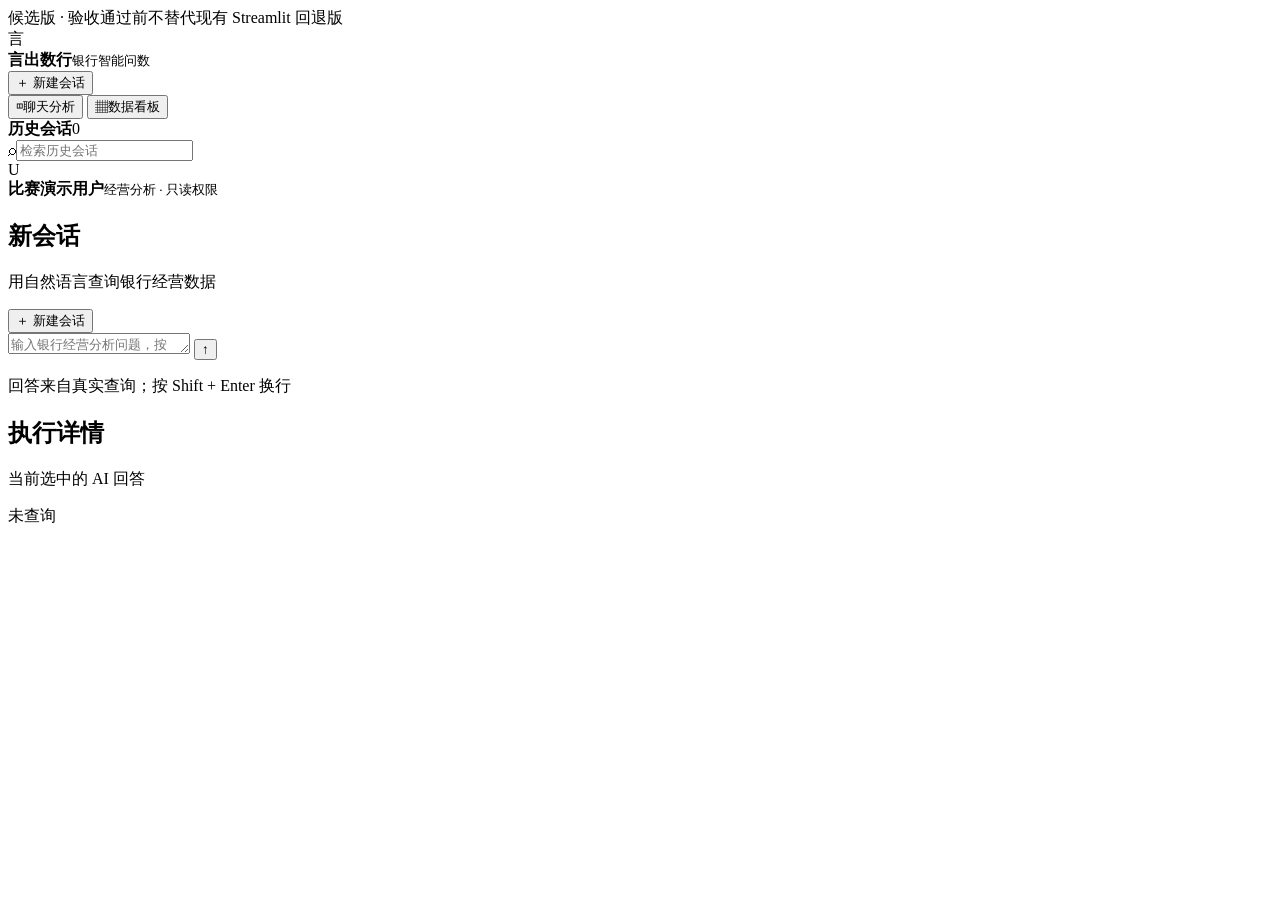
==== candidate_frontend/index.html @ 1816d5ef "feat: integrate candidate frontend with real query rules" ====
<!doctype html>
<html lang="zh-CN">
<head>
  <meta charset="utf-8">
  <meta name="viewport" content="width=device-width, initial-scale=1">
  <title>言出数行 · 候选前端</title>
  <link rel="stylesheet" href="/candidate/assets/styles.css">
</head>
<body>
  <div id="candidate-banner" class="candidate-banner">候选版 · 验收通过前不替代现有 Streamlit 回退版</div>
  <main class="workbench" data-testid="three-column-workbench" aria-label="三栏式 AI 数据分析工作台">
    <aside class="left-rail" data-testid="left-rail">
      <header class="brand"><span class="brand-mark">言</span><div><strong>言出数行</strong><small>银行智能问数</small></div></header>
      <button id="new-chat" class="primary wide" type="button"><span>＋</span> 新建会话</button>
      <nav aria-label="主要功能">
        <button class="nav-item active" type="button" data-page="chat"><span>◫</span>聊天分析</button>
        <button class="nav-item" type="button" data-page="dashboard"><span>▦</span>数据看板</button>
      </nav>
      <section class="history-head"><strong>历史会话</strong><span id="history-count">0</span></section>
      <label class="search"><span>⌕</span><input id="history-search" type="search" placeholder="检索历史会话" autocomplete="off" aria-label="检索历史会话"></label>
      <div id="history-list" class="history-list" aria-live="polite"></div>
      <footer class="user-card"><span class="avatar">U</span><div><strong>比赛演示用户</strong><small>经营分析 · 只读权限</small></div></footer>
    </aside>

    <section class="center-panel" data-testid="chat-panel">
      <header class="panel-head"><div><h1 id="page-title">新会话</h1><p id="page-subtitle">用自然语言查询银行经营数据</p></div><button id="head-new-chat" class="ghost" type="button">＋ 新建会话</button></header>
      <div id="chat-view" class="chat-view">
        <div id="message-scroll" class="message-scroll" data-testid="message-scroll"></div>
        <form id="composer" class="composer" data-testid="fixed-composer">
          <textarea id="question" rows="1" maxlength="500" placeholder="输入银行经营分析问题，按 Enter 发送……" aria-label="输入问题"></textarea>
          <button id="send" class="send" type="submit" aria-label="发送问题">↑</button>
          <p>回答来自真实查询；按 Shift + Enter 换行</p>
        </form>
      </div>
      <div id="dashboard-view" class="dashboard-view" hidden></div>
    </section>

    <aside class="detail-panel" data-testid="detail-panel">
      <header class="detail-head"><div><h2>执行详情</h2><p>当前选中的 AI 回答</p></div><span id="detail-status" class="status-chip">未查询</span></header>
      <div id="detail-content" class="detail-content"></div>
    </aside>
  </main>
  <script src="/candidate/assets/app.js" defer></script>
</body>
</html>
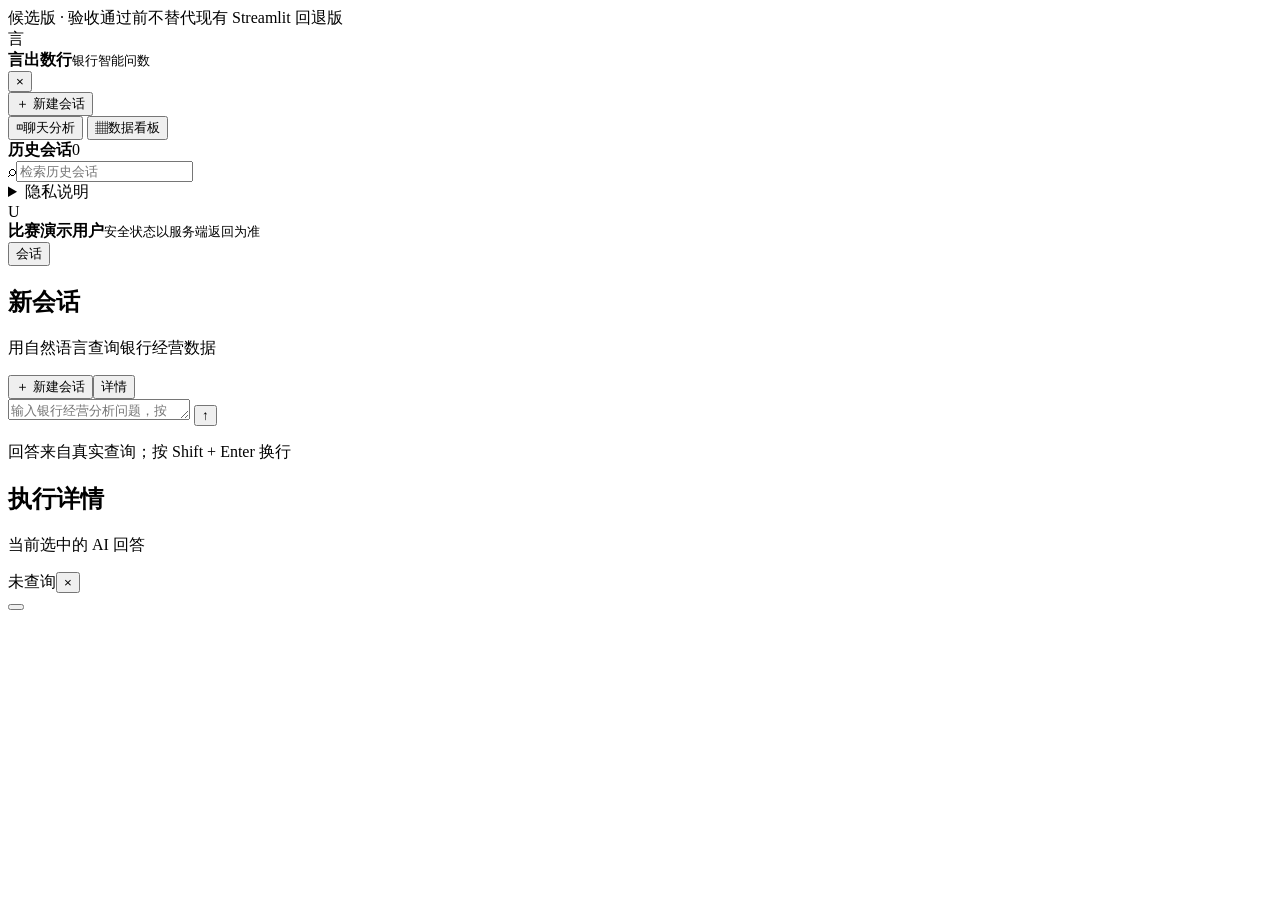
==== commit f6b8c1f8: "feat: add mobile pwa and result export" ====
--- a/candidate_frontend/index.html
+++ b/candidate_frontend/index.html
@@ -3,14 +3,17 @@
 <head>
   <meta charset="utf-8">
   <meta name="viewport" content="width=device-width, initial-scale=1">
+  <meta name="theme-color" content="#0b5fcc">
   <title>言出数行 · 候选前端</title>
+  <link rel="manifest" href="/candidate/assets/manifest.webmanifest">
+  <link rel="icon" href="/candidate/assets/icons/icon.svg" type="image/svg+xml">
   <link rel="stylesheet" href="/candidate/assets/styles.css">
 </head>
 <body>
   <div id="candidate-banner" class="candidate-banner">候选版 · 验收通过前不替代现有 Streamlit 回退版</div>
   <main class="workbench" data-testid="three-column-workbench" aria-label="三栏式 AI 数据分析工作台">
-    <aside class="left-rail" data-testid="left-rail">
-      <header class="brand"><span class="brand-mark">言</span><div><strong>言出数行</strong><small>银行智能问数</small></div></header>
+    <aside id="conversation-drawer" class="left-rail" data-testid="left-rail" aria-label="会话与导航">
+      <header class="brand"><span class="brand-mark">言</span><div><strong>言出数行</strong><small>银行智能问数</small></div><button class="drawer-close" type="button" data-close-drawer aria-label="关闭会话抽屉">×</button></header>
       <button id="new-chat" class="primary wide" type="button"><span>＋</span> 新建会话</button>
       <nav aria-label="主要功能">
         <button class="nav-item active" type="button" data-page="chat"><span>◫</span>聊天分析</button>
@@ -19,11 +22,12 @@
       <section class="history-head"><strong>历史会话</strong><span id="history-count">0</span></section>
       <label class="search"><span>⌕</span><input id="history-search" type="search" placeholder="检索历史会话" autocomplete="off" aria-label="检索历史会话"></label>
       <div id="history-list" class="history-list" aria-live="polite"></div>
-      <footer class="user-card"><span class="avatar">U</span><div><strong>比赛演示用户</strong><small>经营分析 · 只读权限</small></div></footer>
+      <details class="privacy-note"><summary>隐私说明</summary><p>历史会话仅保存在当前浏览器。本地历史不等同于银行级服务端审计，问数接口响应不会由 Service Worker 缓存。</p></details>
+      <footer class="user-card"><span class="avatar">U</span><div><strong>比赛演示用户</strong><small>安全状态以服务端返回为准</small></div></footer>
     </aside>
 
     <section class="center-panel" data-testid="chat-panel">
-      <header class="panel-head"><div><h1 id="page-title">新会话</h1><p id="page-subtitle">用自然语言查询银行经营数据</p></div><button id="head-new-chat" class="ghost" type="button">＋ 新建会话</button></header>
+      <header class="panel-head"><div class="mobile-toolbar"><button id="open-conversations" class="ghost drawer-trigger" type="button" aria-expanded="false" aria-controls="conversation-drawer">会话</button></div><div class="panel-title"><h1 id="page-title">新会话</h1><p id="page-subtitle">用自然语言查询银行经营数据</p></div><div class="panel-actions"><button id="head-new-chat" class="ghost" type="button">＋ 新建会话</button><button id="open-details" class="ghost drawer-trigger" type="button" aria-expanded="false" aria-controls="detail-drawer">详情</button></div></header>
       <div id="chat-view" class="chat-view">
         <div id="message-scroll" class="message-scroll" data-testid="message-scroll"></div>
         <form id="composer" class="composer" data-testid="fixed-composer">
@@ -35,11 +39,15 @@
       <div id="dashboard-view" class="dashboard-view" hidden></div>
     </section>
 
-    <aside class="detail-panel" data-testid="detail-panel">
-      <header class="detail-head"><div><h2>执行详情</h2><p>当前选中的 AI 回答</p></div><span id="detail-status" class="status-chip">未查询</span></header>
+    <aside id="detail-drawer" class="detail-panel" data-testid="detail-panel" aria-label="执行详情">
+      <header class="detail-head"><div><h2>执行详情</h2><p>当前选中的 AI 回答</p></div><div class="detail-head-actions"><span id="detail-status" class="status-chip">未查询</span><button class="drawer-close" type="button" data-close-drawer aria-label="关闭详情抽屉">×</button></div></header>
       <div id="detail-content" class="detail-content"></div>
     </aside>
   </main>
+  <button id="drawer-scrim" class="drawer-scrim" type="button" aria-label="关闭抽屉" tabindex="-1"></button>
+  <div id="toast" class="toast" role="status" aria-live="polite"></div>
+  <script src="/candidate/assets/echarts.min.js" defer></script>
+  <script src="/candidate/assets/result_adapter.js" defer></script>
   <script src="/candidate/assets/app.js" defer></script>
 </body>
 </html>
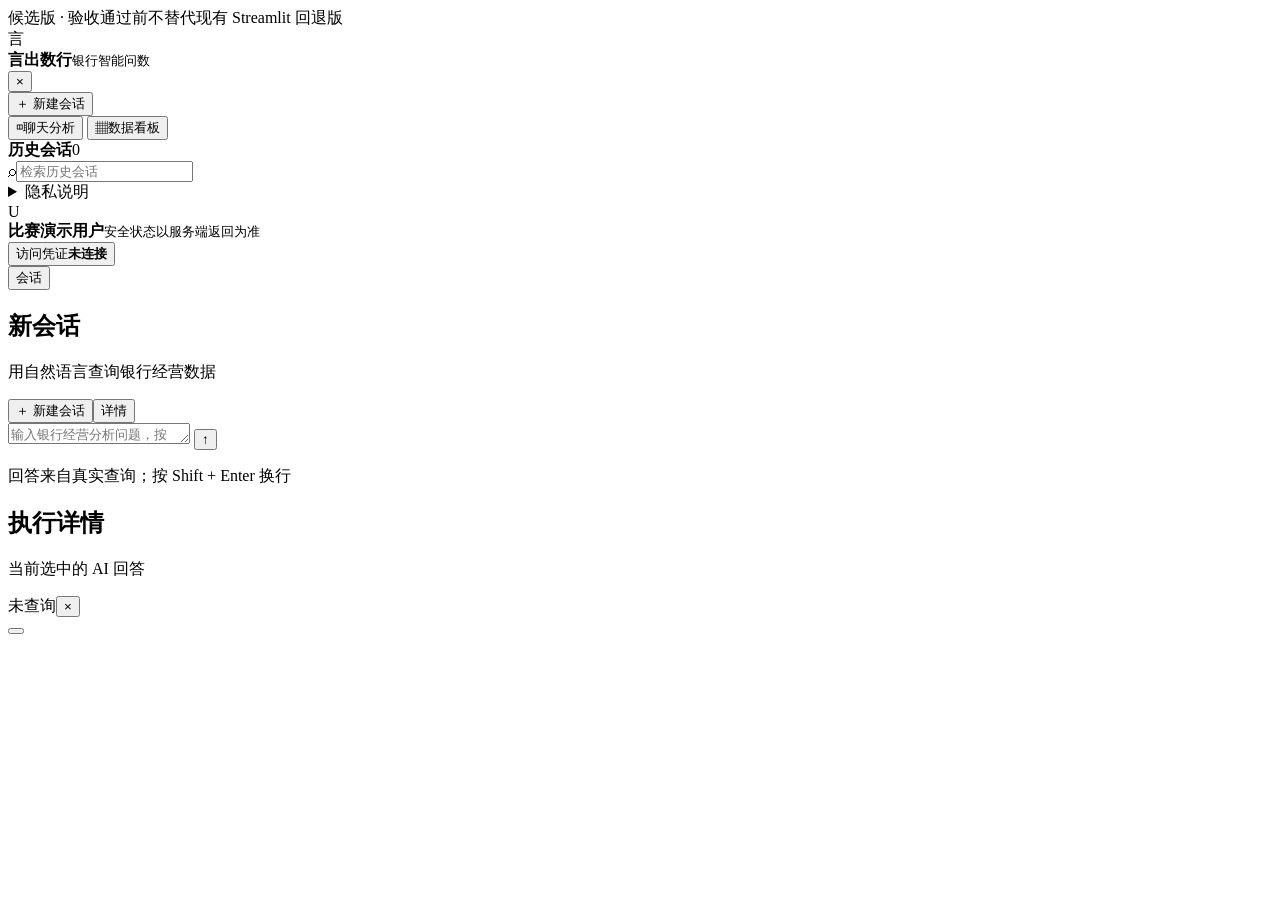
==== commit 5db9a2dc: "feat: add candidate authentication session flow" ====
--- a/candidate_frontend/index.html
+++ b/candidate_frontend/index.html
@@ -23,7 +23,11 @@
       <label class="search"><span>⌕</span><input id="history-search" type="search" placeholder="检索历史会话" autocomplete="off" aria-label="检索历史会话"></label>
       <div id="history-list" class="history-list" aria-live="polite"></div>
       <details class="privacy-note"><summary>隐私说明</summary><p>历史会话仅保存在当前浏览器。本地历史不等同于银行级服务端审计，问数接口响应不会由 Service Worker 缓存。</p></details>
-      <footer class="user-card"><span class="avatar">U</span><div><strong>比赛演示用户</strong><small>安全状态以服务端返回为准</small></div></footer>
+      <footer class="user-card">
+        <span class="avatar">U</span>
+        <div class="user-summary"><strong>比赛演示用户</strong><small>安全状态以服务端返回为准</small></div>
+        <button id="open-auth" class="auth-trigger" type="button" aria-haspopup="dialog" aria-controls="auth-dialog"><span>访问凭证</span><strong id="auth-status">未连接</strong></button>
+      </footer>
     </aside>
 
     <section class="center-panel" data-testid="chat-panel">
@@ -45,6 +49,23 @@
     </aside>
   </main>
   <button id="drawer-scrim" class="drawer-scrim" type="button" aria-label="关闭抽屉" tabindex="-1"></button>
+  <dialog id="auth-dialog" class="auth-dialog" aria-labelledby="auth-title">
+    <form id="auth-form" class="auth-form">
+      <header class="auth-head">
+        <div><h2 id="auth-title">访问凭证</h2><p>连接当前浏览器会话与受保护的问数服务。</p></div>
+        <button id="auth-close" class="dialog-close" type="button" aria-label="关闭访问凭证窗口">×</button>
+      </header>
+      <label class="auth-field" for="auth-token"><span>访问令牌</span><input id="auth-token" type="password" autocomplete="off" spellcheck="false" required></label>
+      <p class="auth-security-note">凭证仅保存在当前浏览器会话，不会进入历史记录和导出内容。</p>
+      <p id="auth-message" class="auth-message" role="status" aria-live="polite"></p>
+      <footer class="auth-actions">
+        <button id="auth-logout" class="ghost danger-ghost" type="button">退出当前会话</button>
+        <span class="auth-actions-spacer"></span>
+        <button id="auth-cancel" class="ghost" type="button">取消</button>
+        <button id="auth-connect" class="primary auth-connect" type="submit">连接</button>
+      </footer>
+    </form>
+  </dialog>
   <div id="toast" class="toast" role="status" aria-live="polite"></div>
   <script src="/candidate/assets/echarts.min.js" defer></script>
   <script src="/candidate/assets/result_adapter.js" defer></script>
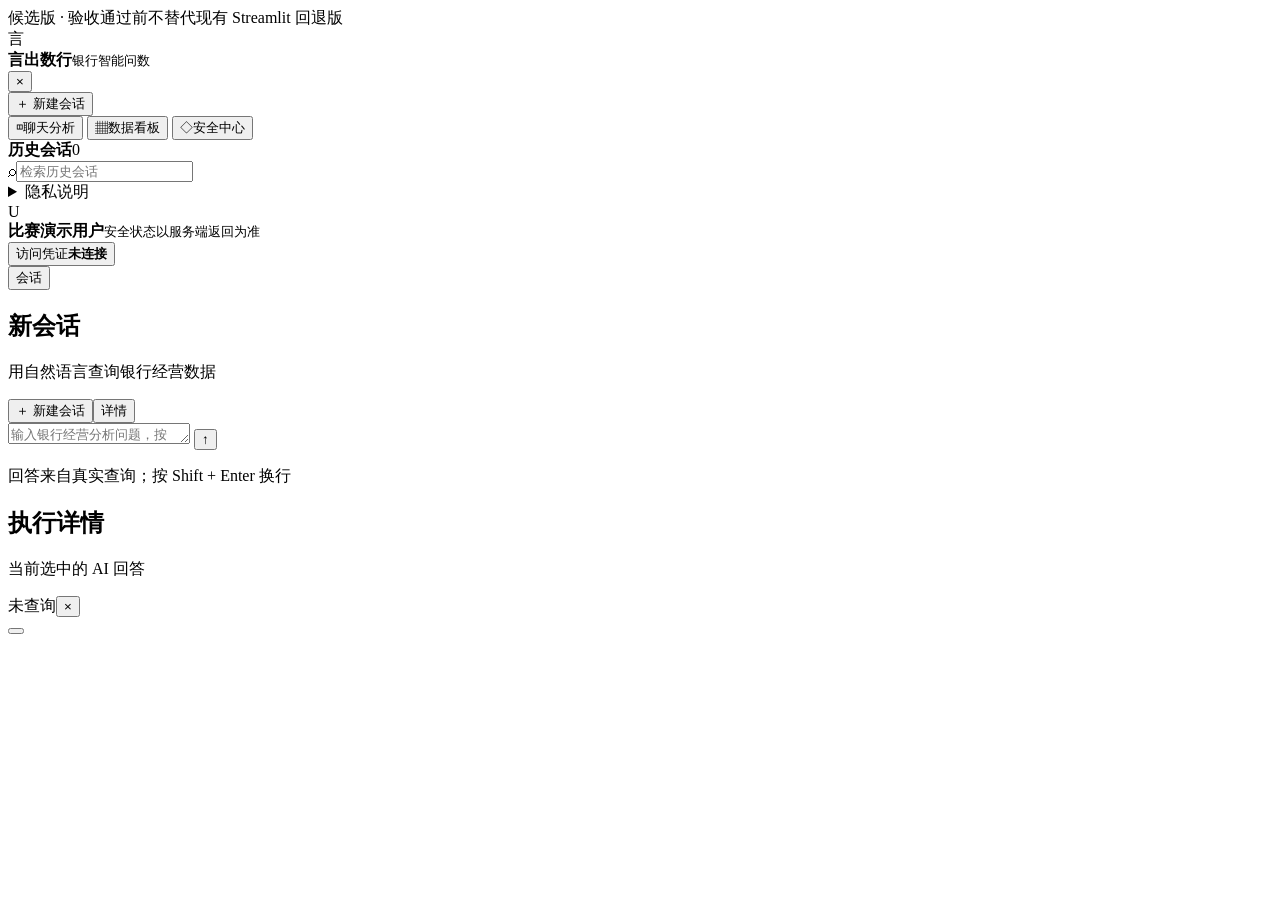
==== commit d7fcfdf2: "feat: add candidate security alert center" ====
--- a/candidate_frontend/index.html
+++ b/candidate_frontend/index.html
@@ -18,6 +18,7 @@
       <nav aria-label="主要功能">
         <button class="nav-item active" type="button" data-page="chat"><span>◫</span>聊天分析</button>
         <button class="nav-item" type="button" data-page="dashboard"><span>▦</span>数据看板</button>
+        <button class="nav-item" type="button" data-page="security"><span>◇</span>安全中心</button>
       </nav>
       <section class="history-head"><strong>历史会话</strong><span id="history-count">0</span></section>
       <label class="search"><span>⌕</span><input id="history-search" type="search" placeholder="检索历史会话" autocomplete="off" aria-label="检索历史会话"></label>
@@ -31,7 +32,7 @@
     </aside>
 
     <section class="center-panel" data-testid="chat-panel">
-      <header class="panel-head"><div class="mobile-toolbar"><button id="open-conversations" class="ghost drawer-trigger" type="button" aria-expanded="false" aria-controls="conversation-drawer">会话</button></div><div class="panel-title"><h1 id="page-title">新会话</h1><p id="page-subtitle">用自然语言查询银行经营数据</p></div><div class="panel-actions"><button id="head-new-chat" class="ghost" type="button">＋ 新建会话</button><button id="open-details" class="ghost drawer-trigger" type="button" aria-expanded="false" aria-controls="detail-drawer">详情</button></div></header>
+      <header class="panel-head"><div class="mobile-toolbar"><button id="open-conversations" class="ghost drawer-trigger" type="button" aria-expanded="false" aria-controls="conversation-drawer">会话</button></div><div class="panel-title"><h1 id="page-title" tabindex="-1">新会话</h1><p id="page-subtitle">用自然语言查询银行经营数据</p></div><div class="panel-actions"><button id="head-new-chat" class="ghost" type="button">＋ 新建会话</button><button id="open-details" class="ghost drawer-trigger" type="button" aria-expanded="false" aria-controls="detail-drawer">详情</button></div></header>
       <div id="chat-view" class="chat-view">
         <div id="message-scroll" class="message-scroll" data-testid="message-scroll"></div>
         <form id="composer" class="composer" data-testid="fixed-composer">
@@ -41,6 +42,14 @@
         </form>
       </div>
       <div id="dashboard-view" class="dashboard-view" hidden></div>
+      <section id="security-view" class="security-view" hidden aria-labelledby="security-heading">
+        <header class="security-toolbar">
+          <div><h2 id="security-heading">安全告警</h2><p>查看受控接口返回的近期安全事件。</p></div>
+          <button id="refresh-security-alerts" class="primary security-refresh" type="button">刷新告警</button>
+        </header>
+        <p id="security-status" class="security-status" role="status" aria-live="polite">尚未加载安全告警。</p>
+        <div id="security-content" class="security-content"></div>
+      </section>
     </section>
 
     <aside id="detail-drawer" class="detail-panel" data-testid="detail-panel" aria-label="执行详情">
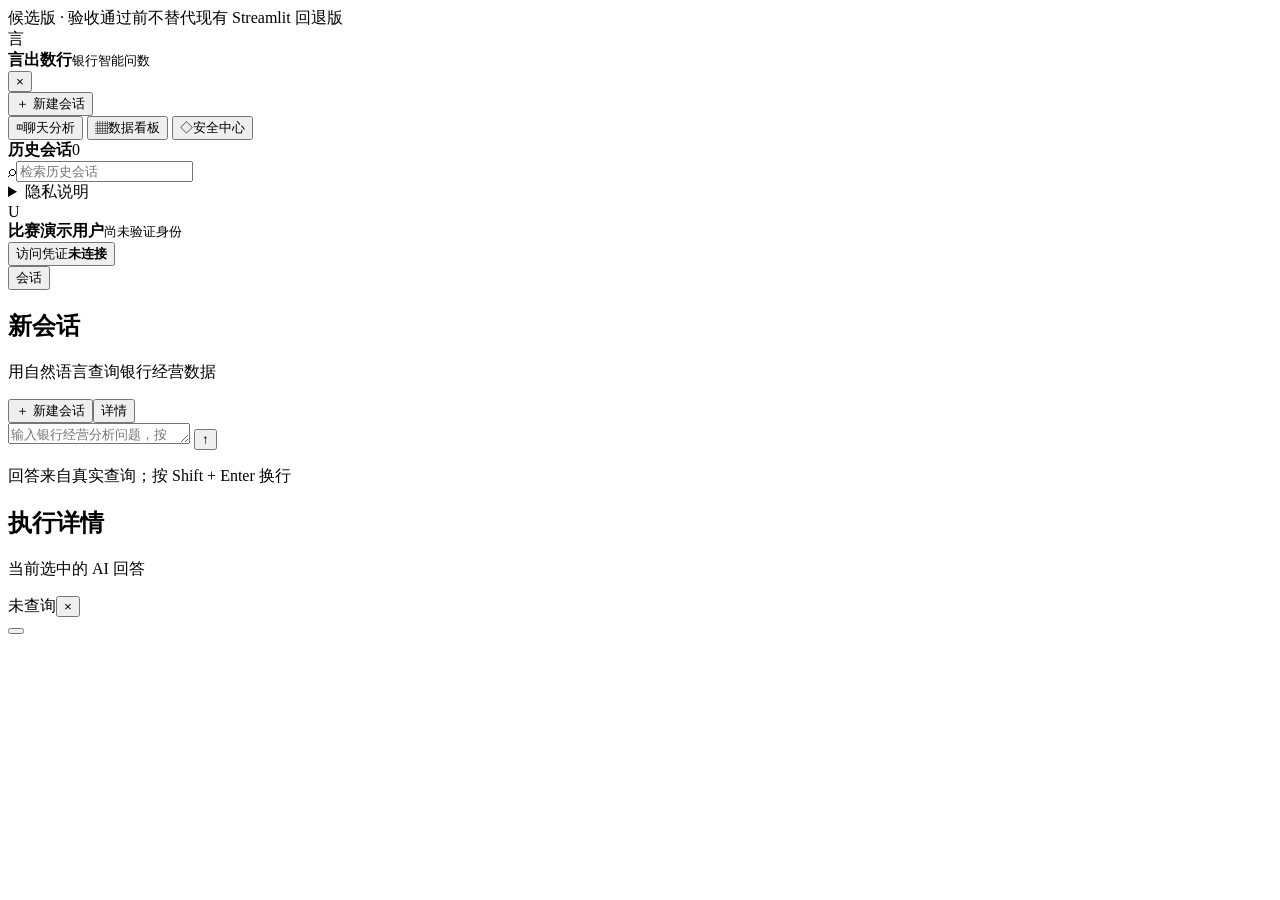
==== commit e2c436aa: "feat: show authenticated session permissions" ====
--- a/candidate_frontend/index.html
+++ b/candidate_frontend/index.html
@@ -18,15 +18,15 @@
       <nav aria-label="主要功能">
         <button class="nav-item active" type="button" data-page="chat"><span>◫</span>聊天分析</button>
         <button class="nav-item" type="button" data-page="dashboard"><span>▦</span>数据看板</button>
-        <button class="nav-item" type="button" data-page="security"><span>◇</span>安全中心</button>
+        <button id="security-nav" class="nav-item" type="button" data-page="security"><span>◇</span>安全中心</button>
       </nav>
       <section class="history-head"><strong>历史会话</strong><span id="history-count">0</span></section>
       <label class="search"><span>⌕</span><input id="history-search" type="search" placeholder="检索历史会话" autocomplete="off" aria-label="检索历史会话"></label>
       <div id="history-list" class="history-list" aria-live="polite"></div>
       <details class="privacy-note"><summary>隐私说明</summary><p>历史会话仅保存在当前浏览器。本地历史不等同于银行级服务端审计，问数接口响应不会由 Service Worker 缓存。</p></details>
       <footer class="user-card">
-        <span class="avatar">U</span>
-        <div class="user-summary"><strong>比赛演示用户</strong><small>安全状态以服务端返回为准</small></div>
+        <span id="session-avatar" class="avatar">U</span>
+        <div class="user-summary"><strong id="session-name">比赛演示用户</strong><small id="session-role">尚未验证身份</small></div>
         <button id="open-auth" class="auth-trigger" type="button" aria-haspopup="dialog" aria-controls="auth-dialog"><span>访问凭证</span><strong id="auth-status">未连接</strong></button>
       </footer>
     </aside>
@@ -66,6 +66,17 @@
       </header>
       <label class="auth-field" for="auth-token"><span>访问令牌</span><input id="auth-token" type="password" autocomplete="off" spellcheck="false" required></label>
       <p class="auth-security-note">凭证仅保存在当前浏览器会话，不会进入历史记录和导出内容。</p>
+      <section id="session-profile" class="auth-profile" aria-labelledby="session-profile-title" hidden>
+        <h3 id="session-profile-title">当前身份与权限</h3>
+        <dl>
+          <div><dt>账号</dt><dd id="session-subject">—</dd></div>
+          <div><dt>岗位</dt><dd id="session-role-label">—</dd></div>
+          <div><dt>机构范围</dt><dd id="session-institution-scope">—</dd></div>
+          <div><dt>客户经理范围</dt><dd id="session-rm-scope">—</dd></div>
+          <div><dt>脱敏策略</dt><dd id="session-masking">—</dd></div>
+          <div><dt>可访问功能</dt><dd id="session-capabilities">—</dd></div>
+        </dl>
+      </section>
       <p id="auth-message" class="auth-message" role="status" aria-live="polite"></p>
       <footer class="auth-actions">
         <button id="auth-logout" class="ghost danger-ghost" type="button">退出当前会话</button>
